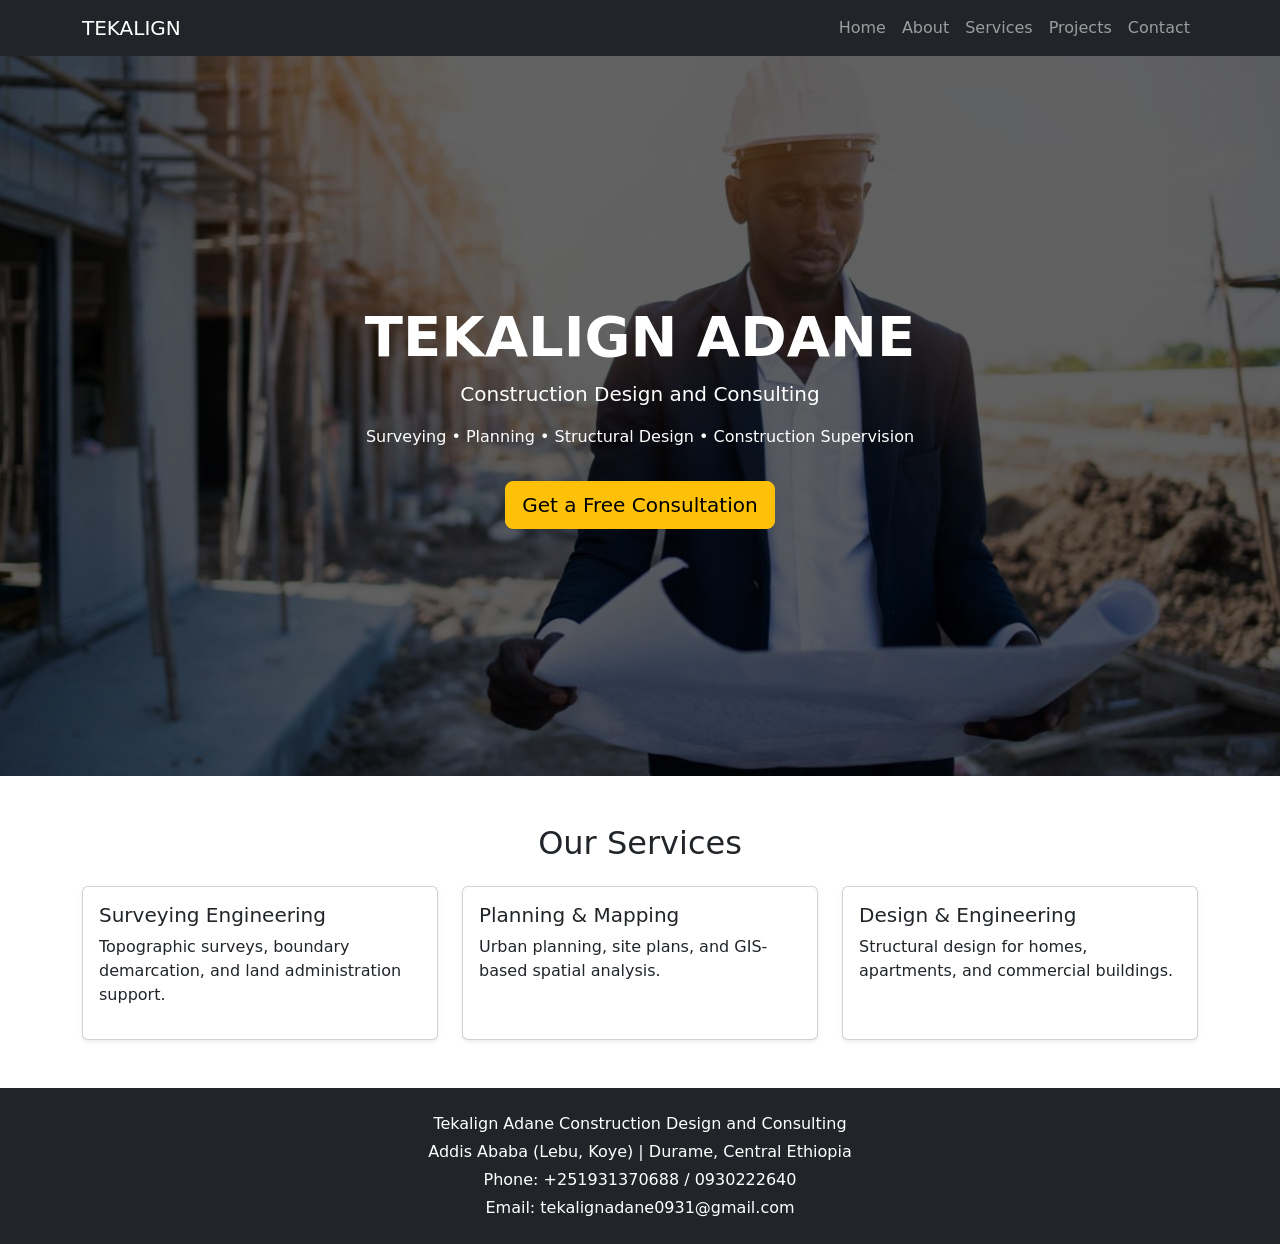
==== index.html @ 20abe0ea "Initial project structure" ====
<!DOCTYPE html>
<html lang="en">
<head>
  <meta charset="UTF-8">
  <meta name="viewport" content="width=device-width, initial-scale=1.0">
  <title>Tekalign Adane Construction Design and Consulting</title>

  <!-- Bootstrap -->
  <link href="https://cdn.jsdelivr.net/npm/bootstrap@5.3.3/dist/css/bootstrap.min.css" rel="stylesheet">

  <!-- Custom CSS -->
  <link rel="stylesheet" href="css/style.css">
</head>
<body>

  <!-- Navbar -->
  <nav class="navbar navbar-expand-lg navbar-dark bg-dark">
    <div class="container">
      <a class="navbar-brand" href="index.html">TEKALIGN</a>
      <button class="navbar-toggler" type="button" data-bs-toggle="collapse" data-bs-target="#nav">
        <span class="navbar-toggler-icon"></span>
      </button>

      <div class="collapse navbar-collapse" id="nav">
        <ul class="navbar-nav ms-auto">
          <li class="nav-item"><a class="nav-link" href="index.html">Home</a></li>
          <li class="nav-item"><a class="nav-link" href="about.html">About</a></li>
          <li class="nav-item"><a class="nav-link" href="services.html">Services</a></li>
          <li class="nav-item"><a class="nav-link" href="projects.html">Projects</a></li>
          <li class="nav-item"><a class="nav-link" href="contact.html">Contact</a></li>
        </ul>
      </div>
    </div>
  </nav>

  <!-- Hero Section -->
  <section class="hero text-center text-white d-flex align-items-center">
    <div class="container">
      <h1 class="display-4 fw-bold">TEKALIGN ADANE</h1>
      <p class="lead">Construction Design and Consulting</p>
      <p>Surveying • Planning • Structural Design • Construction Supervision</p>
      <a href="contact.html" class="btn btn-warning btn-lg mt-3">Get a Free Consultation</a>
    </div>
  </section>

  <!-- Services -->
  <section class="container py-5">
    <h2 class="text-center mb-4">Our Services</h2>
    <div class="row g-4">
      <div class="col-md-4">
        <div class="card h-100 shadow-sm">
          <div class="card-body">
            <h5>Surveying Engineering</h5>
            <p>Topographic surveys, boundary demarcation, and land administration support.</p>
          </div>
        </div>
      </div>
      <div class="col-md-4">
        <div class="card h-100 shadow-sm">
          <div class="card-body">
            <h5>Planning & Mapping</h5>
            <p>Urban planning, site plans, and GIS-based spatial analysis.</p>
          </div>
        </div>
      </div>
      <div class="col-md-4">
        <div class="card h-100 shadow-sm">
          <div class="card-body">
            <h5>Design & Engineering</h5>
            <p>Structural design for homes, apartments, and commercial buildings.</p>
          </div>
        </div>
      </div>
    </div>
  </section>

  <!-- Footer -->
  <footer class="bg-dark text-white text-center py-4">
    <p class="mb-1">Tekalign Adane Construction Design and Consulting</p>
    <p class="mb-1">Addis Ababa (Lebu, Koye) | Durame, Central Ethiopia</p>
    <p class="mb-1">Phone: +251931370688 / 0930222640</p>
    <p class="mb-0">Email: tekalignadane0931@gmail.com</p>
  </footer>

  <script src="https://cdn.jsdelivr.net/npm/bootstrap@5.3.3/dist/js/bootstrap.bundle.min.js"></script>
  <script src="js/script.js"></script>
</body>
</html>
---- css/style.css ----
.hero {
  height: 80vh;
  background: linear-gradient(rgba(0,0,0,0.6), rgba(0,0,0,0.6)),
              url('../images/hero.jpg') center/cover no-repeat;
}
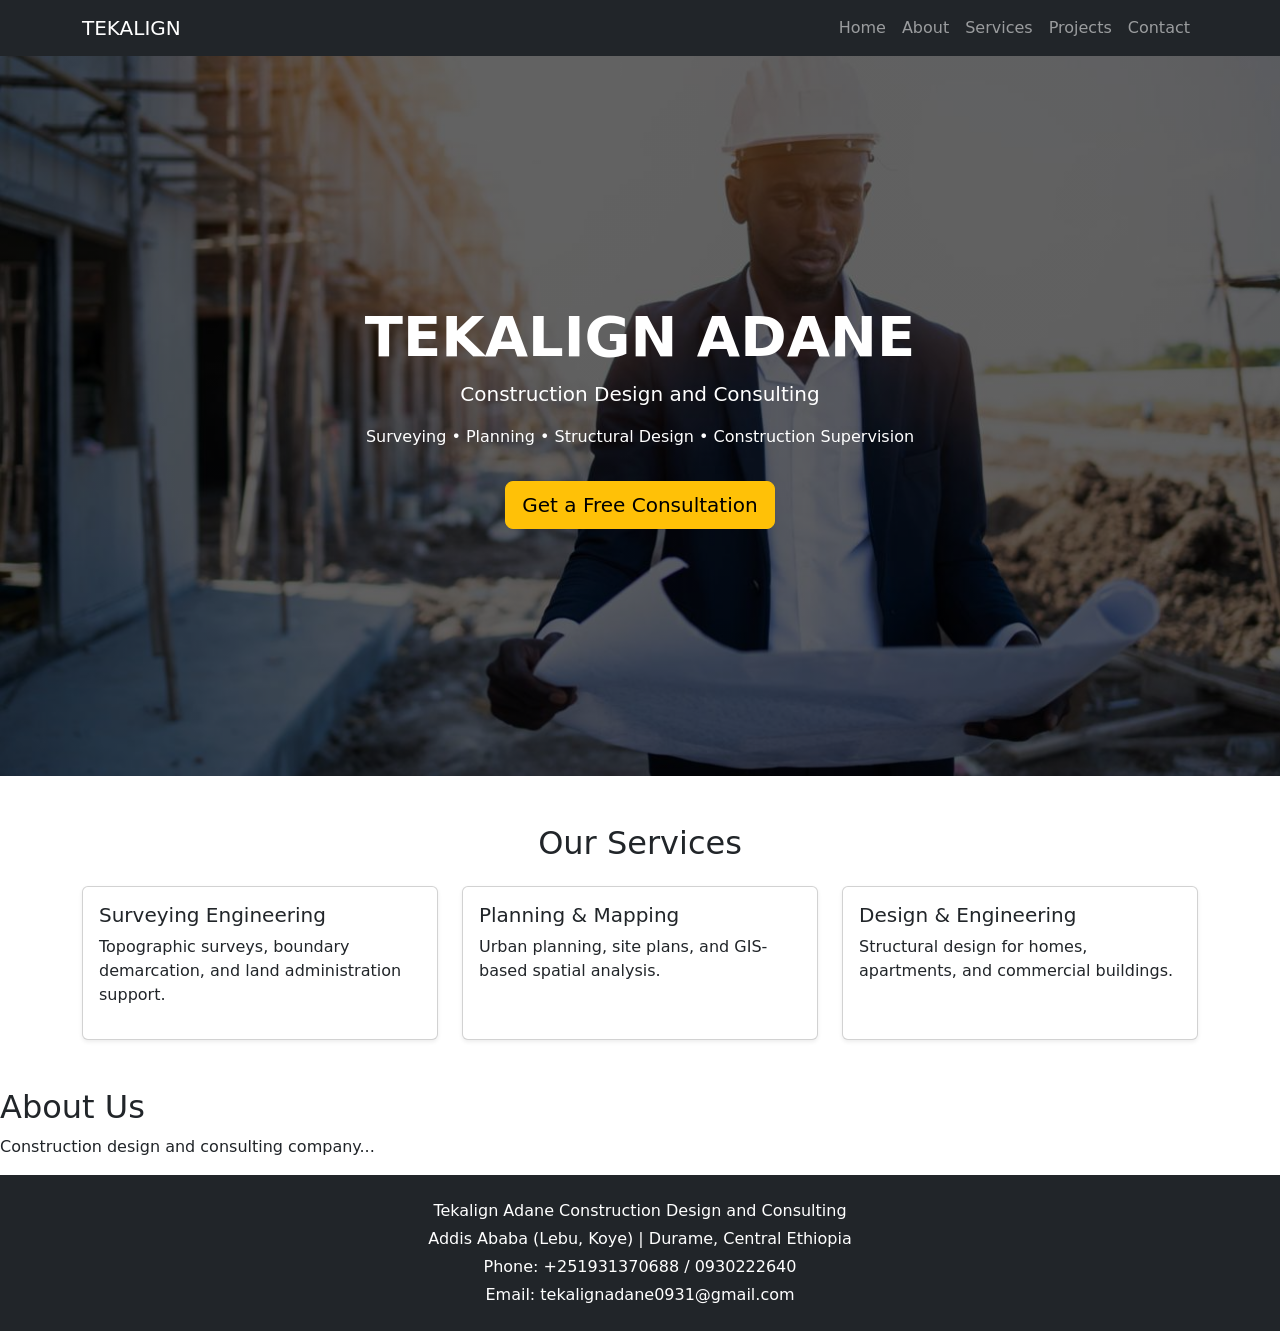
==== commit 86513472: "Update code from VS Code" ====
--- a/index.html
+++ b/index.html
@@ -73,6 +73,11 @@
       </div>
     </div>
   </section>
+  
+  <section id="about">
+<h2>About Us</h2>
+<p>Construction design and consulting company...</p>
+</section>
 
   <!-- Footer -->
   <footer class="bg-dark text-white text-center py-4">
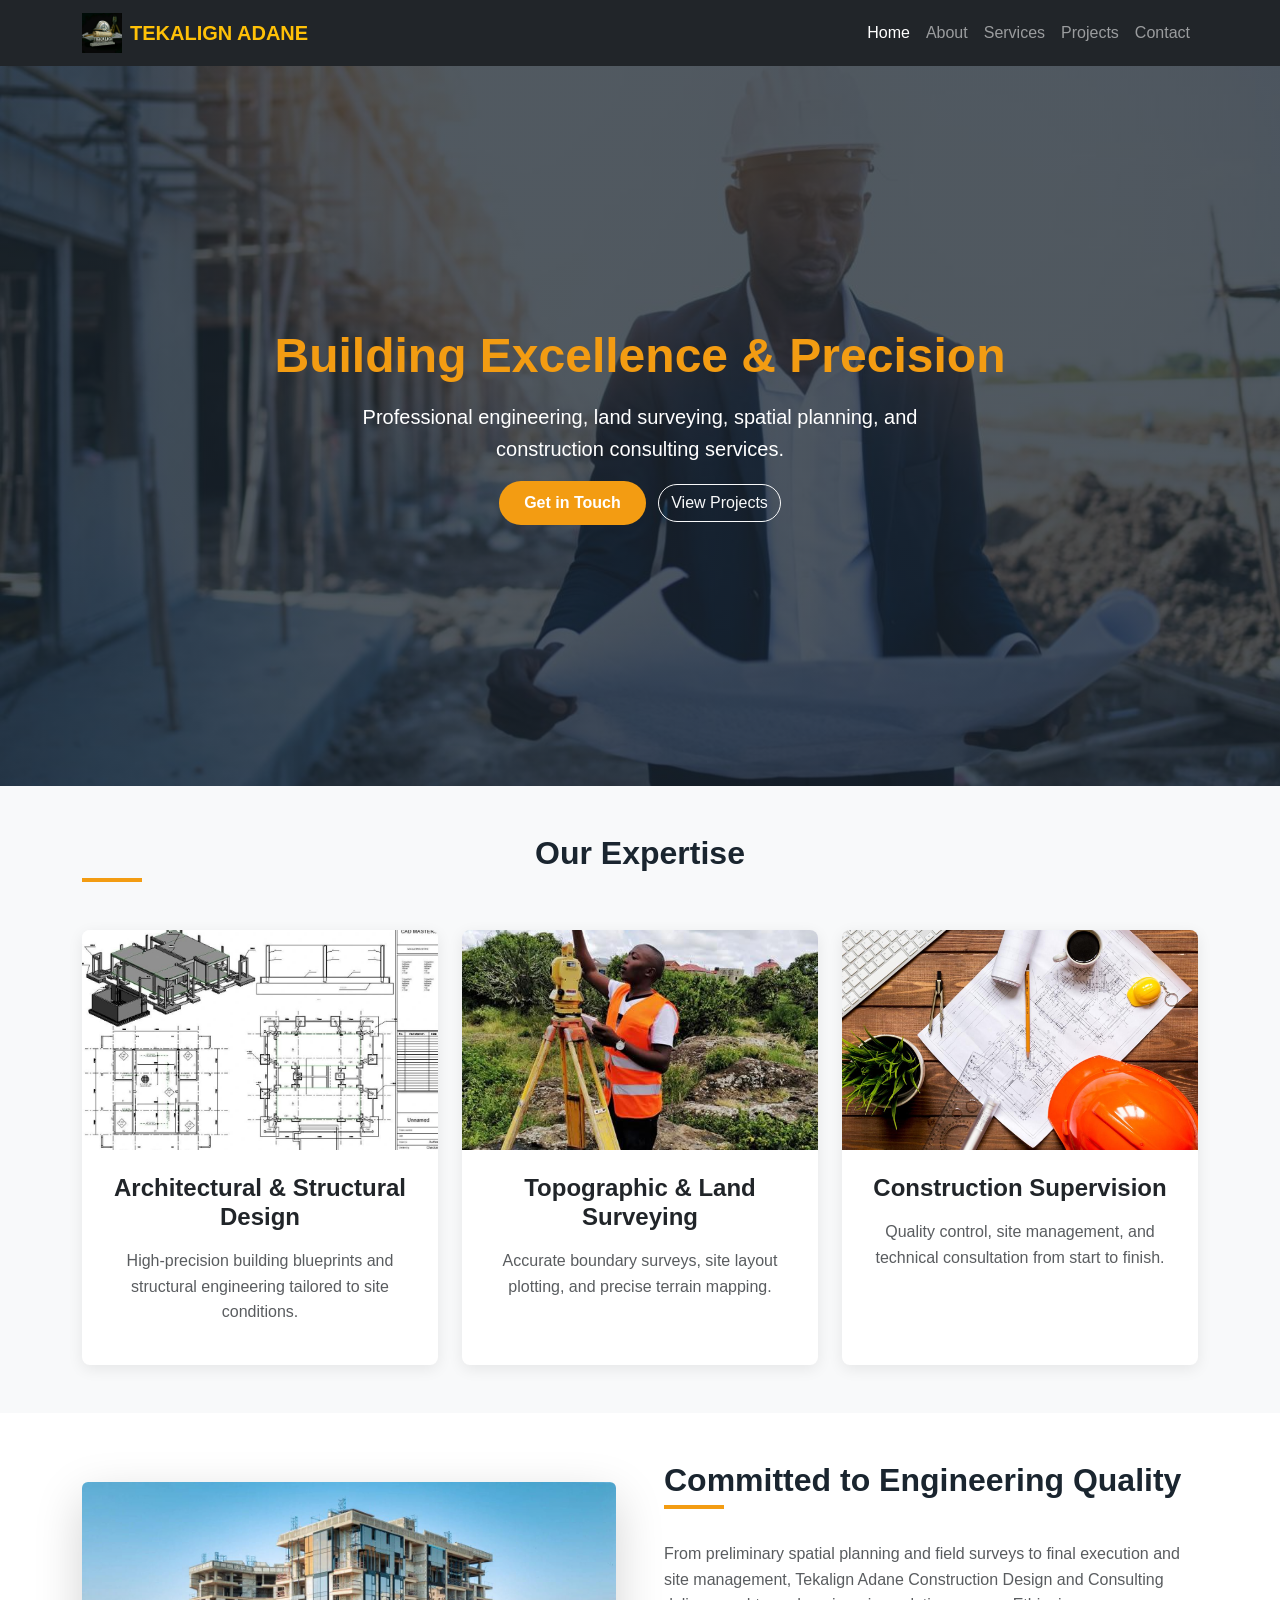
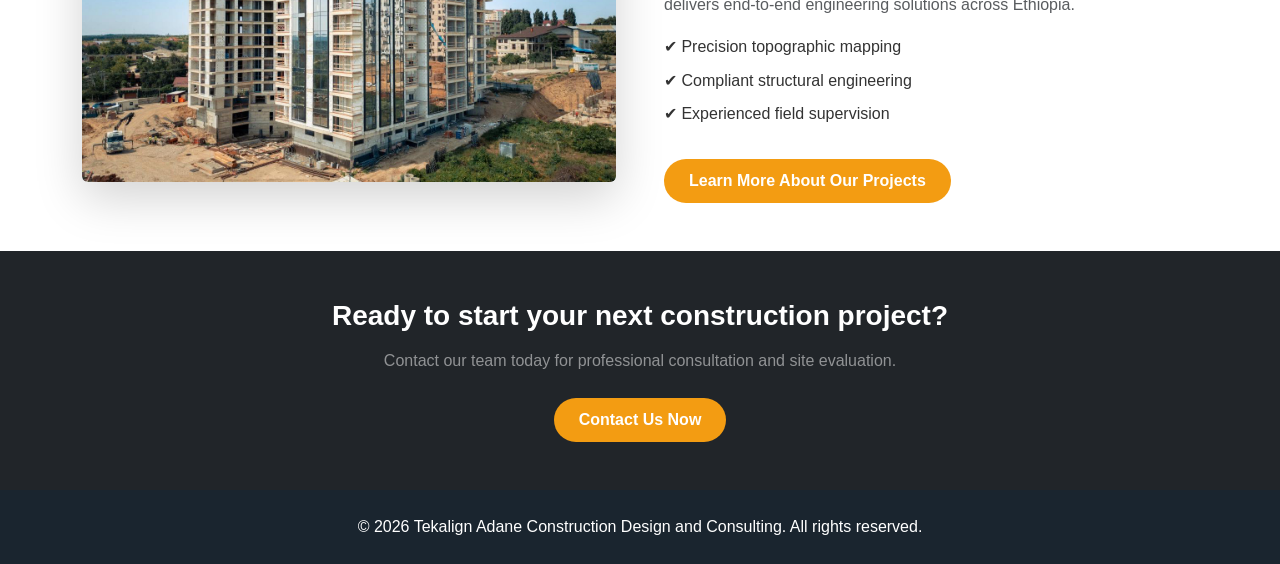
==== commit a69a41cd: "Update all" ====
--- a/index.html
+++ b/index.html
@@ -3,27 +3,28 @@
 <head>
   <meta charset="UTF-8">
   <meta name="viewport" content="width=device-width, initial-scale=1.0">
-  <title>Tekalign Adane Construction Design and Consulting</title>
-
-  <!-- Bootstrap -->
+  <title>Tekalign Adane | Construction Design & Consulting</title>
+  
+  <!-- Bootstrap 5 CSS -->
   <link href="https://cdn.jsdelivr.net/npm/bootstrap@5.3.3/dist/css/bootstrap.min.css" rel="stylesheet">
-
   <!-- Custom CSS -->
   <link rel="stylesheet" href="css/style.css">
 </head>
 <body>
 
-  <!-- Navbar -->
-  <nav class="navbar navbar-expand-lg navbar-dark bg-dark">
+  <!-- Navigation with Brand Logo -->
+  <nav class="navbar navbar-expand-lg navbar-dark bg-dark sticky-top">
     <div class="container">
-      <a class="navbar-brand" href="index.html">TEKALIGN</a>
-      <button class="navbar-toggler" type="button" data-bs-toggle="collapse" data-bs-target="#nav">
+      <a class="navbar-brand d-flex align-items-center" href="index.html">
+        <img src="images/logo.png" alt="Tekalign Adane Logo" height="40" class="me-2">
+        <span class="fw-bold text-warning">TEKALIGN ADANE</span>
+      </a>
+      <button class="navbar-toggler" type="button" data-bs-toggle="collapse" data-bs-target="#navbarNav">
         <span class="navbar-toggler-icon"></span>
       </button>
-
-      <div class="collapse navbar-collapse" id="nav">
+      <div class="collapse navbar-collapse" id="navbarNav">
         <ul class="navbar-nav ms-auto">
-          <li class="nav-item"><a class="nav-link" href="index.html">Home</a></li>
+          <li class="nav-item"><a class="nav-link active" href="index.html">Home</a></li>
           <li class="nav-item"><a class="nav-link" href="about.html">About</a></li>
           <li class="nav-item"><a class="nav-link" href="services.html">Services</a></li>
           <li class="nav-item"><a class="nav-link" href="projects.html">Projects</a></li>
@@ -34,60 +35,96 @@
   </nav>
 
   <!-- Hero Section -->
-  <section class="hero text-center text-white d-flex align-items-center">
+  <header class="hero text-center text-white">
     <div class="container">
-      <h1 class="display-4 fw-bold">TEKALIGN ADANE</h1>
-      <p class="lead">Construction Design and Consulting</p>
-      <p>Surveying • Planning • Structural Design • Construction Supervision</p>
-      <a href="contact.html" class="btn btn-warning btn-lg mt-3">Get a Free Consultation</a>
+      <h1 class="display-4 fw-bold">Building Excellence & Precision</h1>
+      <p class="lead my-3">Professional engineering, land surveying, spatial planning, and construction consulting services.</p>
+      <a href="contact.html" class="btn btn-primary-custom rounded-pill me-2">Get in Touch</a>
+      <a href="projects.html" class="btn btn-outline-light rounded-pill">View Projects</a>
+    </div>
+  </header>
+
+  <!-- Core Services Overview with Images -->
+  <section class="py-5 bg-light">
+    <div class="container">
+      <h2 class="section-title text-center mb-5">Our Expertise</h2>
+      <div class="row g-4">
+        
+        <!-- Design Card -->
+        <div class="col-md-4">
+          <div class="card card-custom h-100">
+            <img src="images/design.jpg" class="card-img-top" alt="Architectural and Structural Design">
+            <div class="card-body p-4 text-center">
+              <h4 class="fw-bold mb-3">Architectural & Structural Design</h4>
+              <p class="text-muted">High-precision building blueprints and structural engineering tailored to site conditions.</p>
+            </div>
+          </div>
+        </div>
+
+        <!-- Surveying Card -->
+        <div class="col-md-4">
+          <div class="card card-custom h-100">
+            <img src="images/survey.jpg" class="card-img-top" alt="Topographic and Land Surveying">
+            <div class="card-body p-4 text-center">
+              <h4 class="fw-bold mb-3">Topographic & Land Surveying</h4>
+              <p class="text-muted">Accurate boundary surveys, site layout plotting, and precise terrain mapping.</p>
+            </div>
+          </div>
+        </div>
+
+        <!-- Supervision Card -->
+        <div class="col-md-4">
+          <div class="card card-custom h-100">
+            <img src="images/supervision.jpg" class="card-img-top" alt="Construction Supervision">
+            <div class="card-body p-4 text-center">
+              <h4 class="fw-bold mb-3">Construction Supervision</h4>
+              <p class="text-muted">Quality control, site management, and technical consultation from start to finish.</p>
+            </div>
+          </div>
+        </div>
+
+      </div>
     </div>
   </section>
 
-  <!-- Services -->
-  <section class="container py-5">
-    <h2 class="text-center mb-4">Our Services</h2>
-    <div class="row g-4">
-      <div class="col-md-4">
-        <div class="card h-100 shadow-sm">
-          <div class="card-body">
-            <h5>Surveying Engineering</h5>
-            <p>Topographic surveys, boundary demarcation, and land administration support.</p>
-          </div>
+  <!-- Featured Project Highlight -->
+  <section class="py-5">
+    <div class="container">
+      <div class="row align-items-center g-5">
+        <div class="col-lg-6">
+          <img src="images/project2.jpg" alt="Featured Construction Project" class="img-fluid rounded shadow-lg">
         </div>
-      </div>
-      <div class="col-md-4">
-        <div class="card h-100 shadow-sm">
-          <div class="card-body">
-            <h5>Planning & Mapping</h5>
-            <p>Urban planning, site plans, and GIS-based spatial analysis.</p>
-          </div>
-        </div>
-      </div>
-      <div class="col-md-4">
-        <div class="card h-100 shadow-sm">
-          <div class="card-body">
-            <h5>Design & Engineering</h5>
-            <p>Structural design for homes, apartments, and commercial buildings.</p>
-          </div>
+        <div class="col-lg-6">
+          <h2 class="section-title">Committed to Engineering Quality</h2>
+          <p class="text-muted">From preliminary spatial planning and field surveys to final execution and site management, Tekalign Adane Construction Design and Consulting delivers end-to-end engineering solutions across Ethiopia.</p>
+          <ul class="list-unstyled">
+            <li class="mb-2">✔ Precision topographic mapping</li>
+            <li class="mb-2">✔ Compliant structural engineering</li>
+            <li class="mb-2">✔ Experienced field supervision</li>
+          </ul>
+          <a href="projects.html" class="btn btn-primary-custom rounded-pill mt-3">Learn More About Our Projects</a>
         </div>
       </div>
     </div>
   </section>
-  
-  <section id="about">
-<h2>About Us</h2>
-<p>Construction design and consulting company...</p>
-</section>
+
+  <!-- Call to Action Banner -->
+  <section class="bg-dark text-white text-center py-5">
+    <div class="container">
+      <h3 class="fw-bold mb-3">Ready to start your next construction project?</h3>
+      <p class="text-white-50 mb-4">Contact our team today for professional consultation and site evaluation.</p>
+      <a href="contact.html" class="btn btn-primary-custom rounded-pill">Contact Us Now</a>
+    </div>
+  </section>
 
   <!-- Footer -->
-  <footer class="bg-dark text-white text-center py-4">
-    <p class="mb-1">Tekalign Adane Construction Design and Consulting</p>
-    <p class="mb-1">Addis Ababa (Lebu, Koye) | Durame, Central Ethiopia</p>
-    <p class="mb-1">Phone: +251931370688 / 0930222640</p>
-    <p class="mb-0">Email: tekalignadane0931@gmail.com</p>
+  <footer class="text-white text-center py-4">
+    <div class="container">
+      <p class="mb-0">&copy; 2026 Tekalign Adane Construction Design and Consulting. All rights reserved.</p>
+    </div>
   </footer>
 
+  <!-- Bootstrap JS Bundle -->
   <script src="https://cdn.jsdelivr.net/npm/bootstrap@5.3.3/dist/js/bootstrap.bundle.min.js"></script>
-  <script src="js/script.js"></script>
 </body>
 </html>
--- a/css/style.css
+++ b/css/style.css
@@ -1,5 +1,110 @@
+/* Color Palette & Base Variables */
+:root {
+  --primary-color: #f39c12; /* Construction Yellow/Gold */
+  --dark-color: #1a252f;    /* Deep Slate/Navy */
+  --light-bg: #f8f9fa;      /* Clean Off-White */
+  --accent-color: #e67e22;  /* Warm Orange */
+}
+
+body {
+  font-family: 'Segoe UI', Tahoma, Geneva, Verdana, sans-serif;
+  color: #333;
+  line-height: 1.6;
+}
+
+/* Hero Section */
 .hero {
   height: 80vh;
-  background: linear-gradient(rgba(0,0,0,0.6), rgba(0,0,0,0.6)),
+  background: linear-gradient(rgba(26, 37, 47, 0.75), rgba(26, 37, 47, 0.75)),
               url('../images/hero.jpg') center/cover no-repeat;
+  color: #ffffff;
+  display: flex;
+  align-items: center;
+  justify-content: center;
+  text-align: center;
+}
+
+.hero h1 {
+  font-size: 3rem;
+  font-weight: 700;
+  color: var(--primary-color);
+}
+
+.hero p {
+  font-size: 1.25rem;
+  max-width: 650px;
+  margin: 0 auto 1.5rem auto;
+}
+
+/* Custom Buttons */
+.btn-primary-custom {
+  background-color: var(--primary-color);
+  color: #fff;
+  border: none;
+  padding: 10px 25px;
+  font-weight: 600;
+  transition: all 0.3s ease;
+}
+
+.btn-primary-custom:hover {
+  background-color: var(--accent-color);
+  color: #fff;
+}
+
+/* Section Headings */
+.section-title {
+  position: relative;
+  font-weight: 700;
+  color: var(--dark-color);
+  margin-bottom: 2rem;
+  padding-bottom: 10px;
+}
+
+.section-title::after {
+  content: '';
+  position: absolute;
+  bottom: 0;
+  left: 0;
+  width: 60px;
+  height: 4px;
+  background-color: var(--primary-color);
+}
+
+.text-center .section-title::after {
+  left: 50%;
+  transform: translateX(-50%);
+}
+
+/* Service & Project Cards */
+.card-custom {
+  border: none;
+  border-radius: 8px;
+  box-shadow: 0 4px 15px rgba(0, 0, 0, 0.08);
+  transition: transform 0.3s ease, box-shadow 0.3s ease;
+  overflow: hidden;
+  height: 100%;
+}
+
+.card-custom:hover {
+  transform: translateY(-5px);
+  box-shadow: 0 8px 25px rgba(0, 0, 0, 0.15);
+}
+
+.card-custom img {
+  height: 220px;
+  object-fit: cover;
+}
+
+/* Contact Info Box */
+.info-box {
+  background-color: var(--light-bg);
+  border-left: 4px solid var(--primary-color);
+  padding: 20px;
+  margin-bottom: 20px;
+  border-radius: 4px;
+}
+
+/* Footer */
+footer {
+  background-color: var(--dark-color);
 }
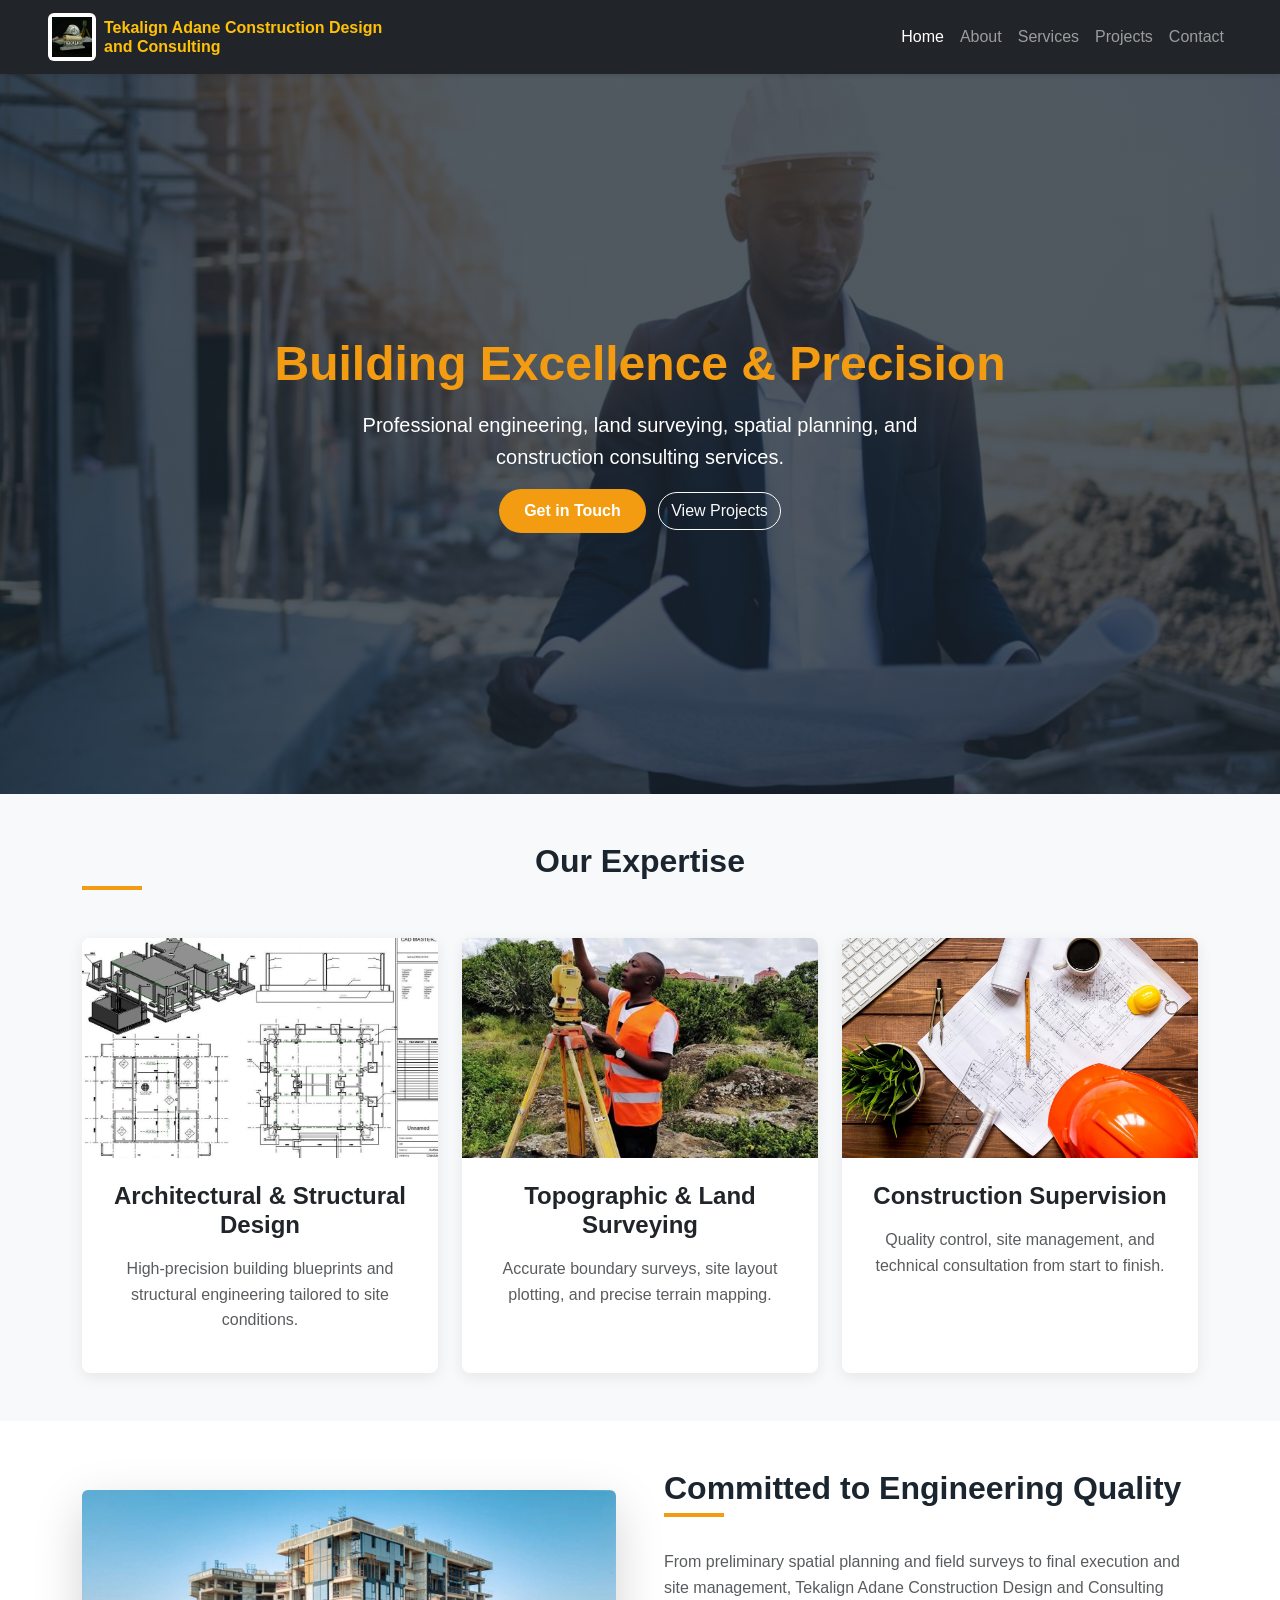
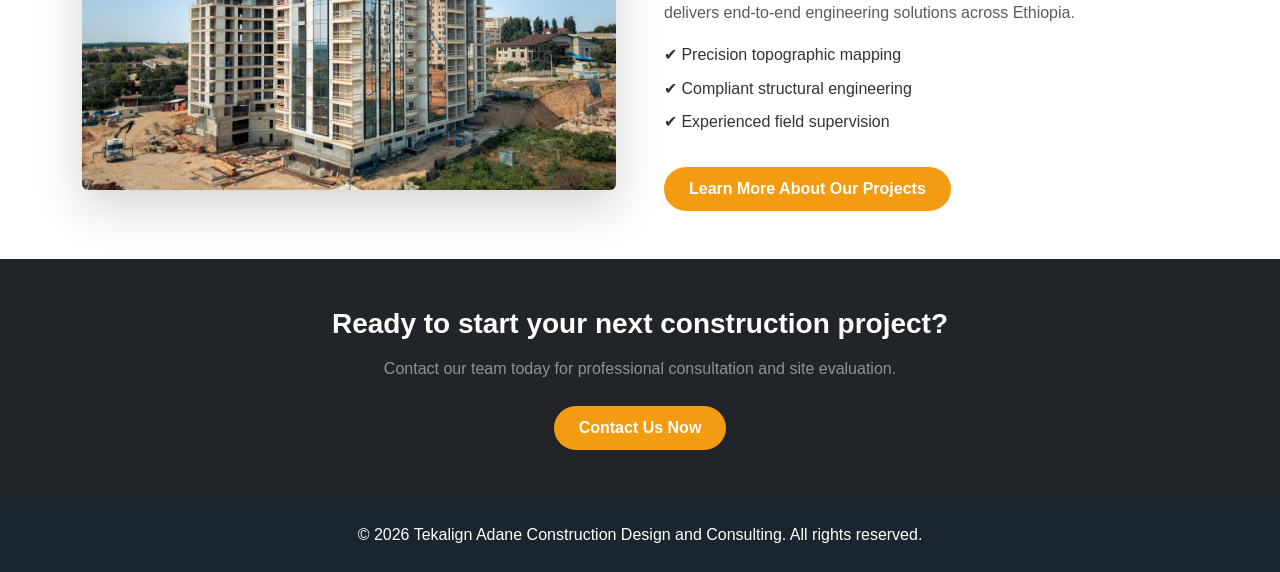
==== commit 18150d3a: "Update contact page with form and clickable email links" ====
--- a/index.html
+++ b/index.html
@@ -13,26 +13,33 @@
 <body>
 
   <!-- Navigation with Brand Logo -->
-  <nav class="navbar navbar-expand-lg navbar-dark bg-dark sticky-top">
-    <div class="container">
-      <a class="navbar-brand d-flex align-items-center" href="index.html">
-        <img src="images/logo.png" alt="Tekalign Adane Logo" height="40" class="me-2">
-        <span class="fw-bold text-warning">TEKALIGN ADANE</span>
-      </a>
-      <button class="navbar-toggler" type="button" data-bs-toggle="collapse" data-bs-target="#navbarNav">
-        <span class="navbar-toggler-icon"></span>
-      </button>
-      <div class="collapse navbar-collapse" id="navbarNav">
-        <ul class="navbar-nav ms-auto">
-          <li class="nav-item"><a class="nav-link active" href="index.html">Home</a></li>
-          <li class="nav-item"><a class="nav-link" href="about.html">About</a></li>
-          <li class="nav-item"><a class="nav-link" href="services.html">Services</a></li>
-          <li class="nav-item"><a class="nav-link" href="projects.html">Projects</a></li>
-          <li class="nav-item"><a class="nav-link" href="contact.html">Contact</a></li>
-        </ul>
+ <!-- PASTE THIS NEW NAV SECTION -->
+<nav class="navbar navbar-expand-lg navbar-dark bg-dark sticky-top shadow-sm">
+  <div class="container-fluid px-lg-5">
+    <a class="navbar-brand d-flex align-items-center" href="index.html">
+      <div class="bg-white p-1 rounded me-2 d-flex align-items-center justify-content-center" style="height: 48px; width: 48px;">
+        <img src="images/logo.png" alt="Tekalign Adane Logo" style="max-height: 100%; max-width: 100%; object-fit: contain;">
       </div>
+      <span class="fw-bold text-warning fs-6 text-wrap" style="max-width: 280px; line-height: 1.2;">
+        Tekalign Adane Construction Design and Consulting
+      </span>
+    </a>
+    
+    <button class="navbar-toggler" type="button" data-bs-toggle="collapse" data-bs-target="#navbarNav">
+      <span class="navbar-toggler-icon"></span>
+    </button>
+    
+    <div class="collapse navbar-collapse" id="navbarNav">
+      <ul class="navbar-nav ms-auto">
+        <li class="nav-item"><a class="nav-link active" href="index.html">Home</a></li>
+        <li class="nav-item"><a class="nav-link" href="about.html">About</a></li>
+        <li class="nav-item"><a class="nav-link" href="services.html">Services</a></li>
+        <li class="nav-item"><a class="nav-link" href="projects.html">Projects</a></li>
+        <li class="nav-item"><a class="nav-link" href="contact.html">Contact</a></li>
+      </ul>
     </div>
-  </nav>
+  </div>
+</nav>
 
   <!-- Hero Section -->
   <header class="hero text-center text-white">
--- a/css/style.css
+++ b/css/style.css
@@ -1,8 +1,8 @@
-/* Color Palette & Base Variables */
+/* Color Palette & Variables */
 :root {
   --primary-color: #f39c12; /* Construction Yellow/Gold */
-  --dark-color: #1a252f;    /* Deep Slate/Navy */
-  --light-bg: #f8f9fa;      /* Clean Off-White */
+  --dark-color: #1a252f;    /* Dark Navy/Slate */
+  --light-bg: #f8f9fa;      /* Off-White */
   --accent-color: #e67e22;  /* Warm Orange */
 }
 
@@ -82,7 +82,6 @@
   box-shadow: 0 4px 15px rgba(0, 0, 0, 0.08);
   transition: transform 0.3s ease, box-shadow 0.3s ease;
   overflow: hidden;
-  height: 100%;
 }
 
 .card-custom:hover {
